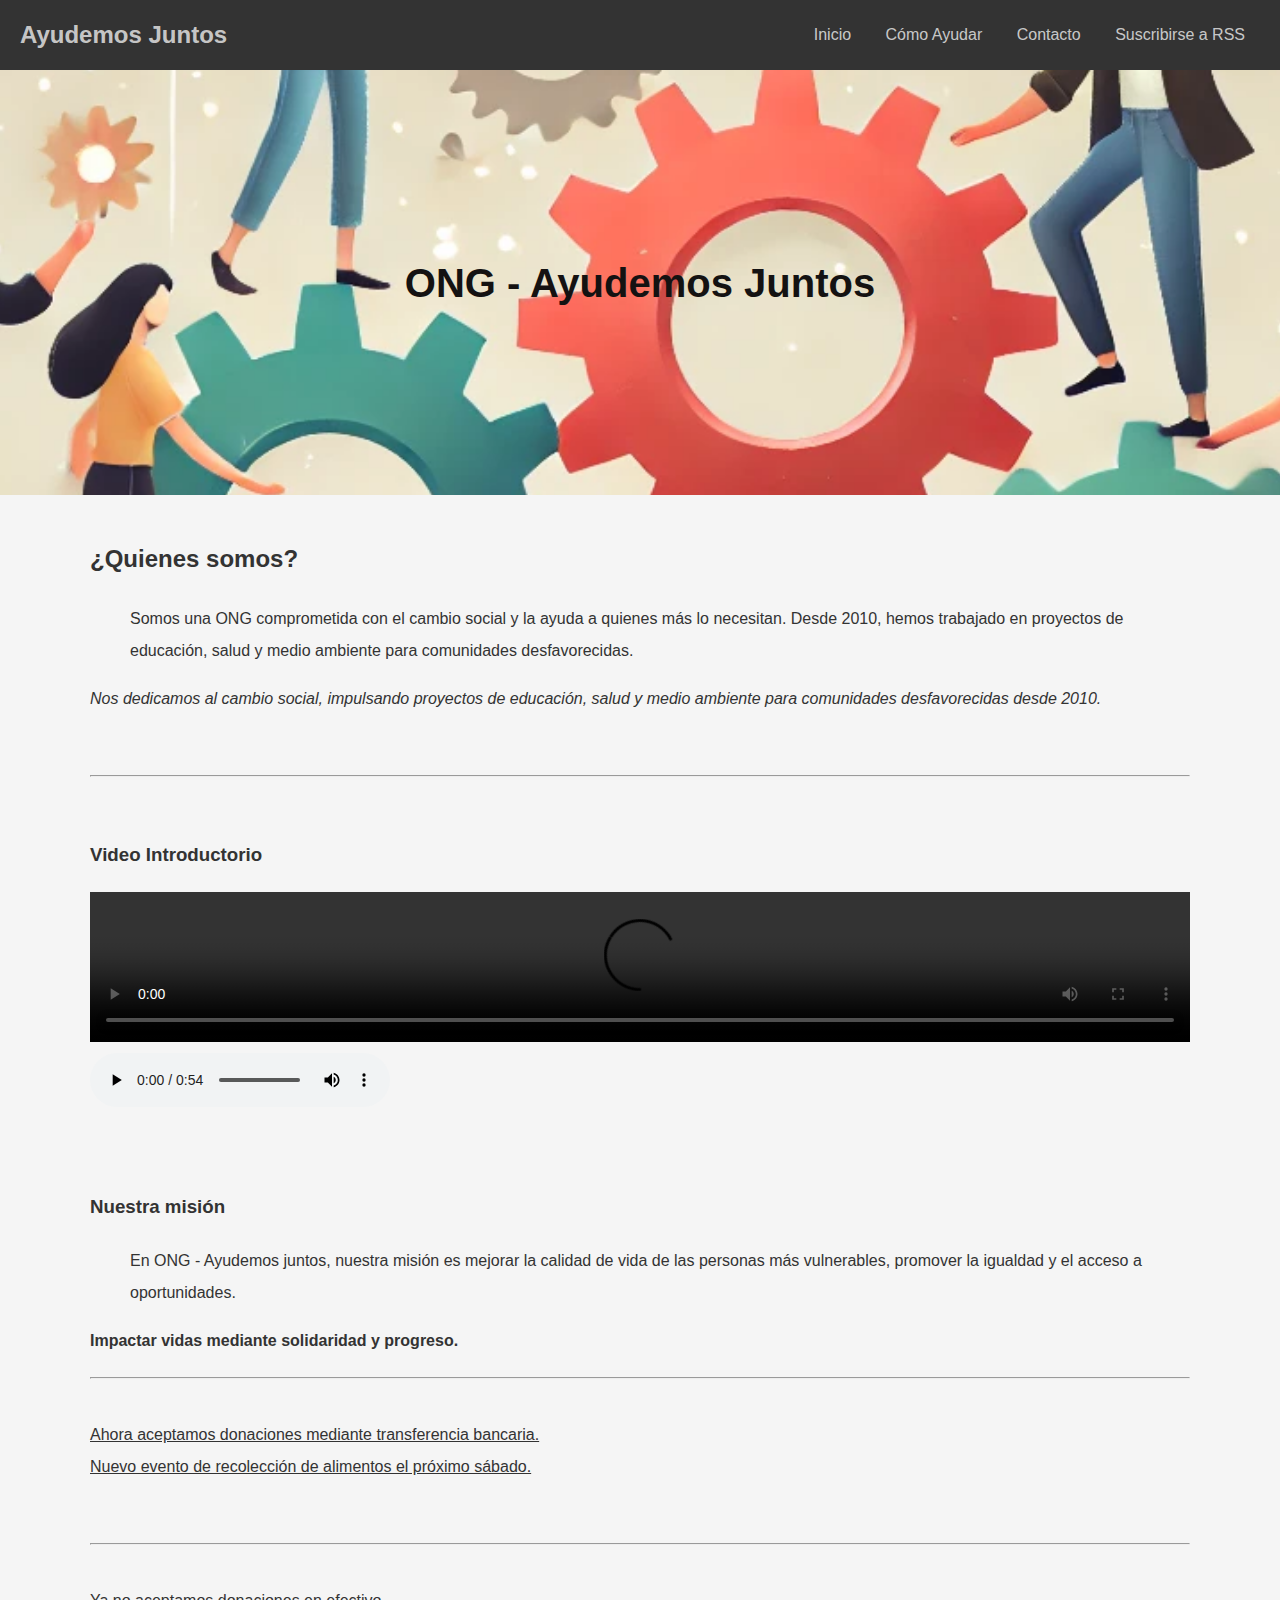
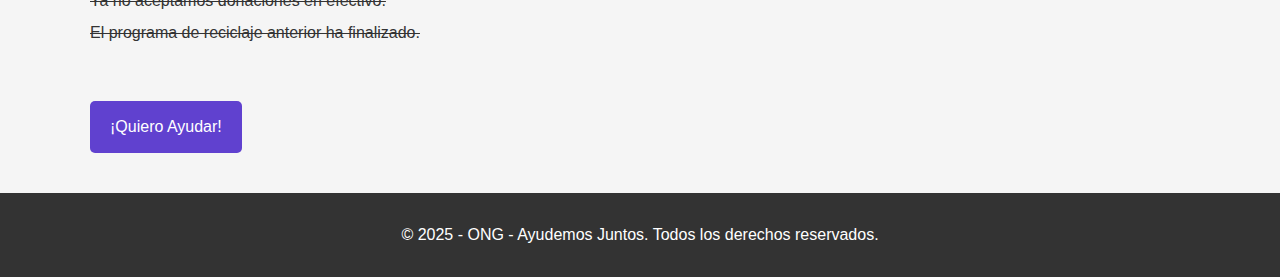
==== index.html @ 5e84c65f "Update and rename Principal.html to index.html" ====
<!-- Si envias el formulario he añadido una barra de tareas vertical ya que en mi página web queda mejor la horizontal en cuanto a diseño por eso esta la barra horizontal en todas las páginas -->
<!DOCTYPE html>
<html lang="es">
<head>
    <meta charset="UTF-8">
    <meta name="viewport" content="width=device-width, initial-scale=1.0">
    <link rel="stylesheet" href="/CSS/Principal.css">
    <title>ONG - Ayudemos Juntos</title>
</head>

<header>
    <nav>
        <div class="nav-izquierda">
            <h1 class="nav-titulo">Ayudemos Juntos</h1>
        </div>

        <div class="nav-derecha">
            <a href="Principal.html">Inicio</a>
            <a href="ComoAyudar.html">Cómo Ayudar</a>
            <a href="Contacto.html">Contacto</a>
            <a href="https://sjuan-05.github.io/sjuan05.github.io/" target="_blank">Suscribirse a RSS</a>
        </div>
    </nav>
</header>

<body>
    <div id="logo">
        <h1>ONG - Ayudemos Juntos</h1>
    </div>

    <div id="nosotros">
        <section class="seccion">
            <h2>¿Quienes somos?</h2>
            <blockquote>Somos una ONG comprometida con el cambio social y la ayuda a quienes más lo necesitan. Desde 2010, hemos trabajado en proyectos de educación, salud y medio ambiente para comunidades desfavorecidas.</blockquote>
            <em>Nos dedicamos al cambio social, impulsando proyectos de educación, salud y medio ambiente para comunidades desfavorecidas desde 2010.</em>
        </section>

        <br>

        <hr>

        <br>

        <section class="seccion" controls>
            <h3>Video Introductorio</h3>
            <video id="video" src="/Archivos/Videos/ONGVideo.mp4" type="video/mp4" controls autoplay></video>
            <audio controls autoplay src="/Archivos/Audios/ONGAudio.mp3" controls>
            </audio>
        </section>

        <br>

        <section class="seccion">
            <h3>Nuestra misión</h3>
            <blockquote>En ONG - Ayudemos juntos, nuestra misión es mejorar la calidad de vida de las personas más vulnerables, promover la igualdad y el acceso a oportunidades.</blockquote>
            <strong>Impactar vidas mediante solidaridad y progreso.</strong>
        </section>

        <hr>

        <br>

        <section class="seccion">
            <div>
                <ins>Ahora aceptamos donaciones mediante transferencia bancaria.</ins>
            </div>
            <div>
                <ins>Nuevo evento de recolección de alimentos el próximo sábado.</ins>
            </div>
        </section>

        <br>

        <hr>

        <br>

        <section class="seccion">
            <div>
                <del>Ya no aceptamos donaciones en efectivo.</del>
            </div>

            <div>
                <del>El programa de reciclaje anterior ha finalizado.</del>
            </div>
        </section>

        <br>

        <section class="seccion">
            <a href="Contacto.html" class="boton">¡Quiero Ayudar!</a>
        </section>
    </div>
</body>

<footer>
    <p>&copy; 2025 - ONG - Ayudemos Juntos. Todos los derechos reservados.</p>
</footer>

</html>
---- CSS/Principal.css ----
body {
    font-family: Arial, sans-serif;
    margin: 0;
    padding: 0;
    line-height: 2;
    background-color: #f4f4f4e7;
    color: #333;
}

nav {
    display: flex;
    justify-content: space-between;
    align-items: center;
    background: #333;
    padding: 10px 20px;
    height: 50px;
    color: #ffffffbe;
}

.nav-izquierda {
    display: flex;
    align-items: center;
}

.nav-titulo {
    font-size: 1.5rem;
    margin: 0;
    color: #ffffffbe;
}

.nav-derecha a {
    color: #ffffffbe;
    text-decoration: none;
    padding: 10px 15px;
}

.nav-derecha a:hover {
    background: #0a3136;
    transition: 0.5s;
    border-radius: 20%;
}

#logo {
    background:url("/Archivos/Fotos/PrincipalFoto.webp");
    background-repeat: no-repeat;
    background-size: 200pc;
    background-position: center;
    height: 425px;
    display: flex;
    justify-content: center;
    align-items: center;
    color: #141212;
    text-align: center;
}

#logo h1 {
    font-size: 2.5rem;
    margin: 0;
}

#nosotros {
    padding: 20px;
    max-width: 1100px;
    margin: auto;
}

#video {
    height: 100%;
    width: 100%;
}

.seccion {
    margin-bottom: 20px;
}

.boton {
    display: inline-block;
    background: #6041cf;
    color: #fff;
    padding: 10px 20px;
    text-decoration: none;
    border-radius: 5px;
}

#boton:hover {
    background: #4d3585;
    transition: 0.3s;
}

footer {
    background: #333;
    color: #fff;
    text-align: center;
    padding: 10px 0;
    position: relative;
    bottom: 0;
    width: 100%;
}
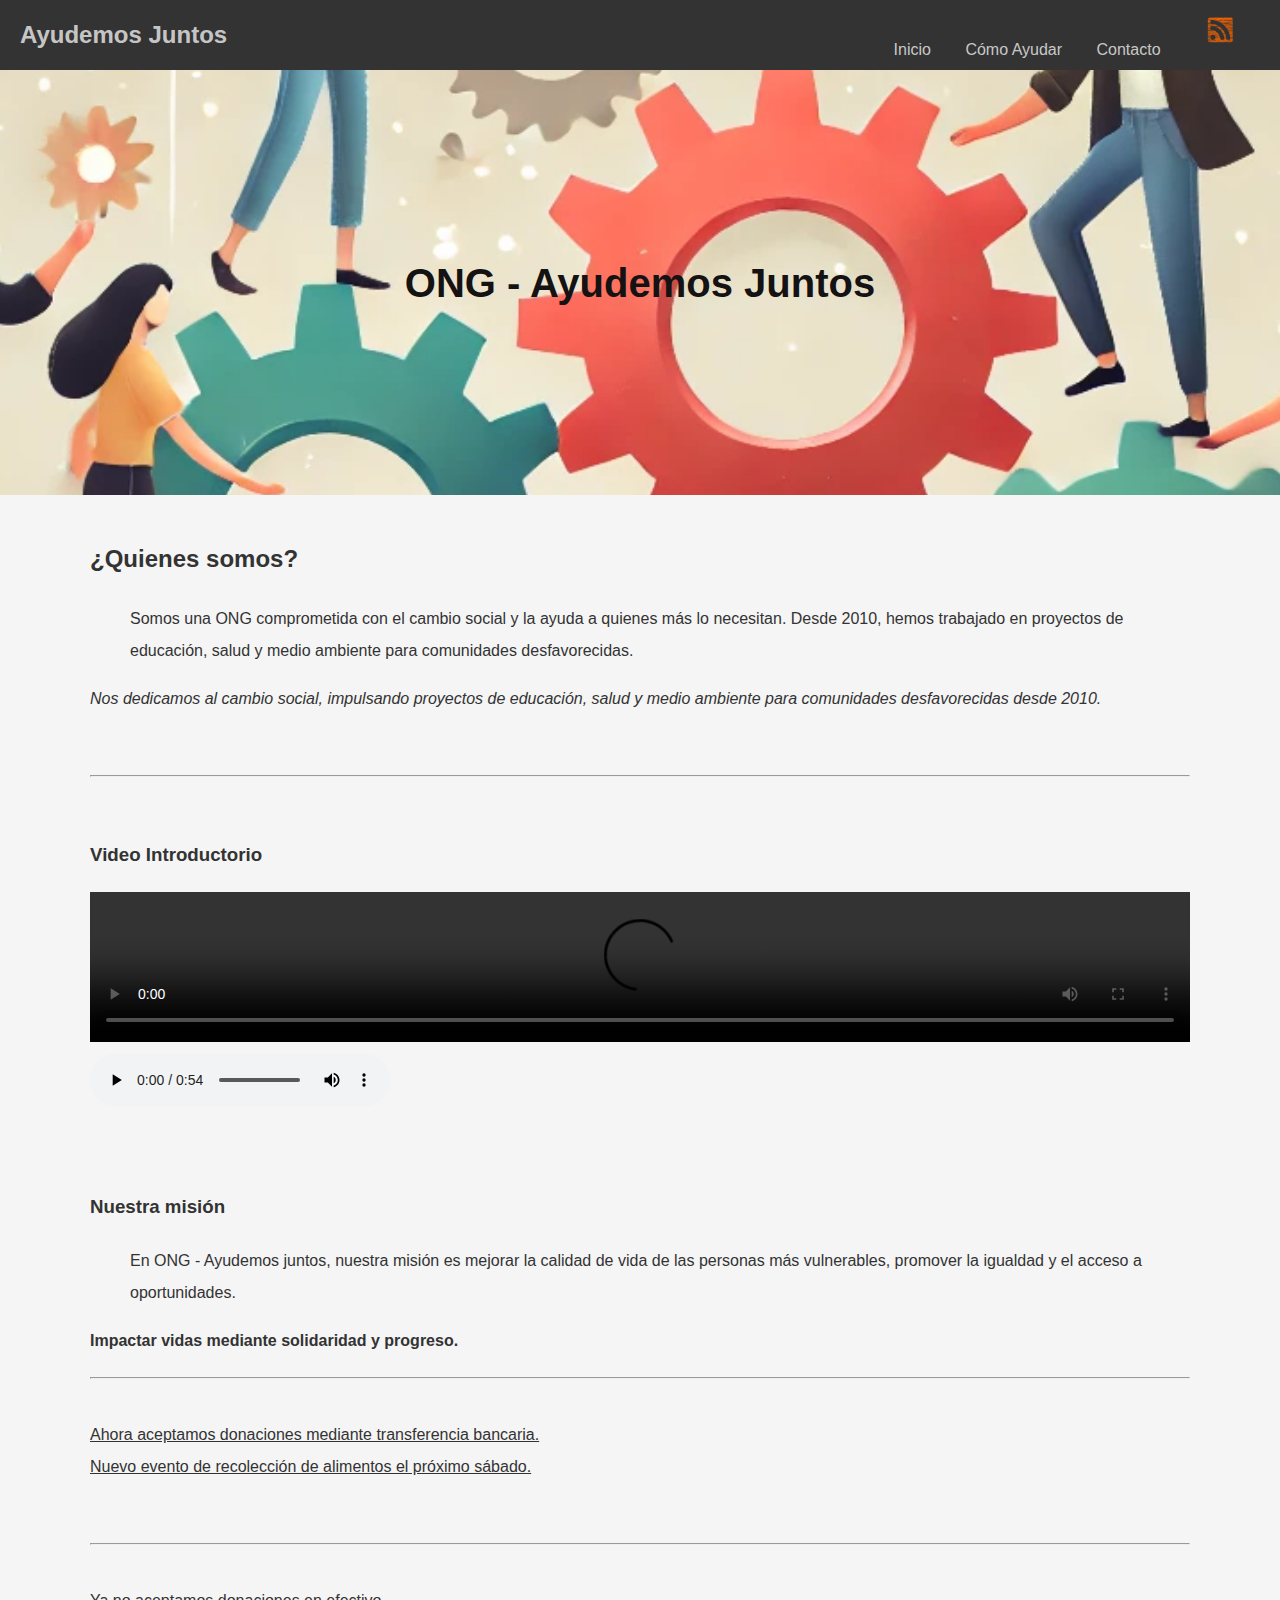
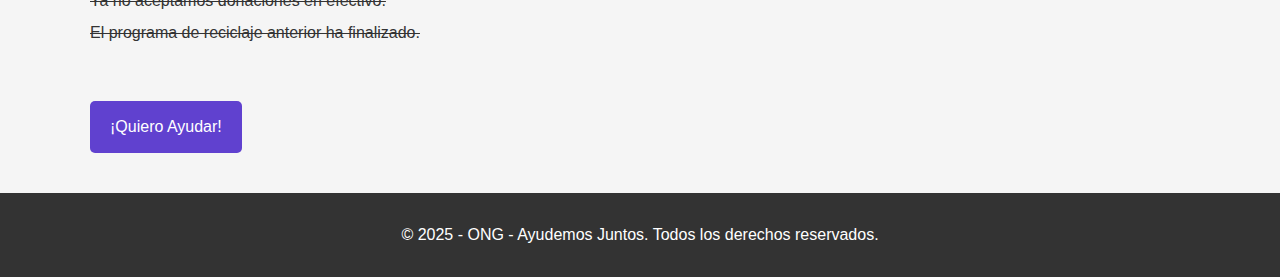
==== commit adbdf2b0: "Update index.html" ====
--- a/index.html
+++ b/index.html
@@ -4,7 +4,7 @@
 <head>
     <meta charset="UTF-8">
     <meta name="viewport" content="width=device-width, initial-scale=1.0">
-    <link rel="stylesheet" href="/CSS/Principal.css">
+    <link rel="stylesheet" href="CSS/Principal.css">
     <title>ONG - Ayudemos Juntos</title>
 </head>
 
@@ -18,7 +18,7 @@
             <a href="Principal.html">Inicio</a>
             <a href="ComoAyudar.html">Cómo Ayudar</a>
             <a href="Contacto.html">Contacto</a>
-            <a href="https://sjuan-05.github.io/sjuan05.github.io/" target="_blank">Suscribirse a RSS</a>
+            <a href="https://sjuan-05.github.io/sjuan05.github.io/" target="_blank"><img src="Archivos/Fotos/social-1834014_1280.png" alt="RSS Photo" width="50px" height="50px"></a>
         </div>
     </nav>
 </header>
@@ -43,8 +43,8 @@
 
         <section class="seccion" controls>
             <h3>Video Introductorio</h3>
-            <video id="video" src="/Archivos/Videos/ONGVideo.mp4" type="video/mp4" controls autoplay></video>
-            <audio controls autoplay src="/Archivos/Audios/ONGAudio.mp3" controls>
+            <video id="video" src="Archivos/Videos/ONGVideo.mp4" type="video/mp4" controls autoplay></video>
+            <audio controls autoplay src="Archivos/Audios/ONGAudio.mp3" controls>
             </audio>
         </section>
 
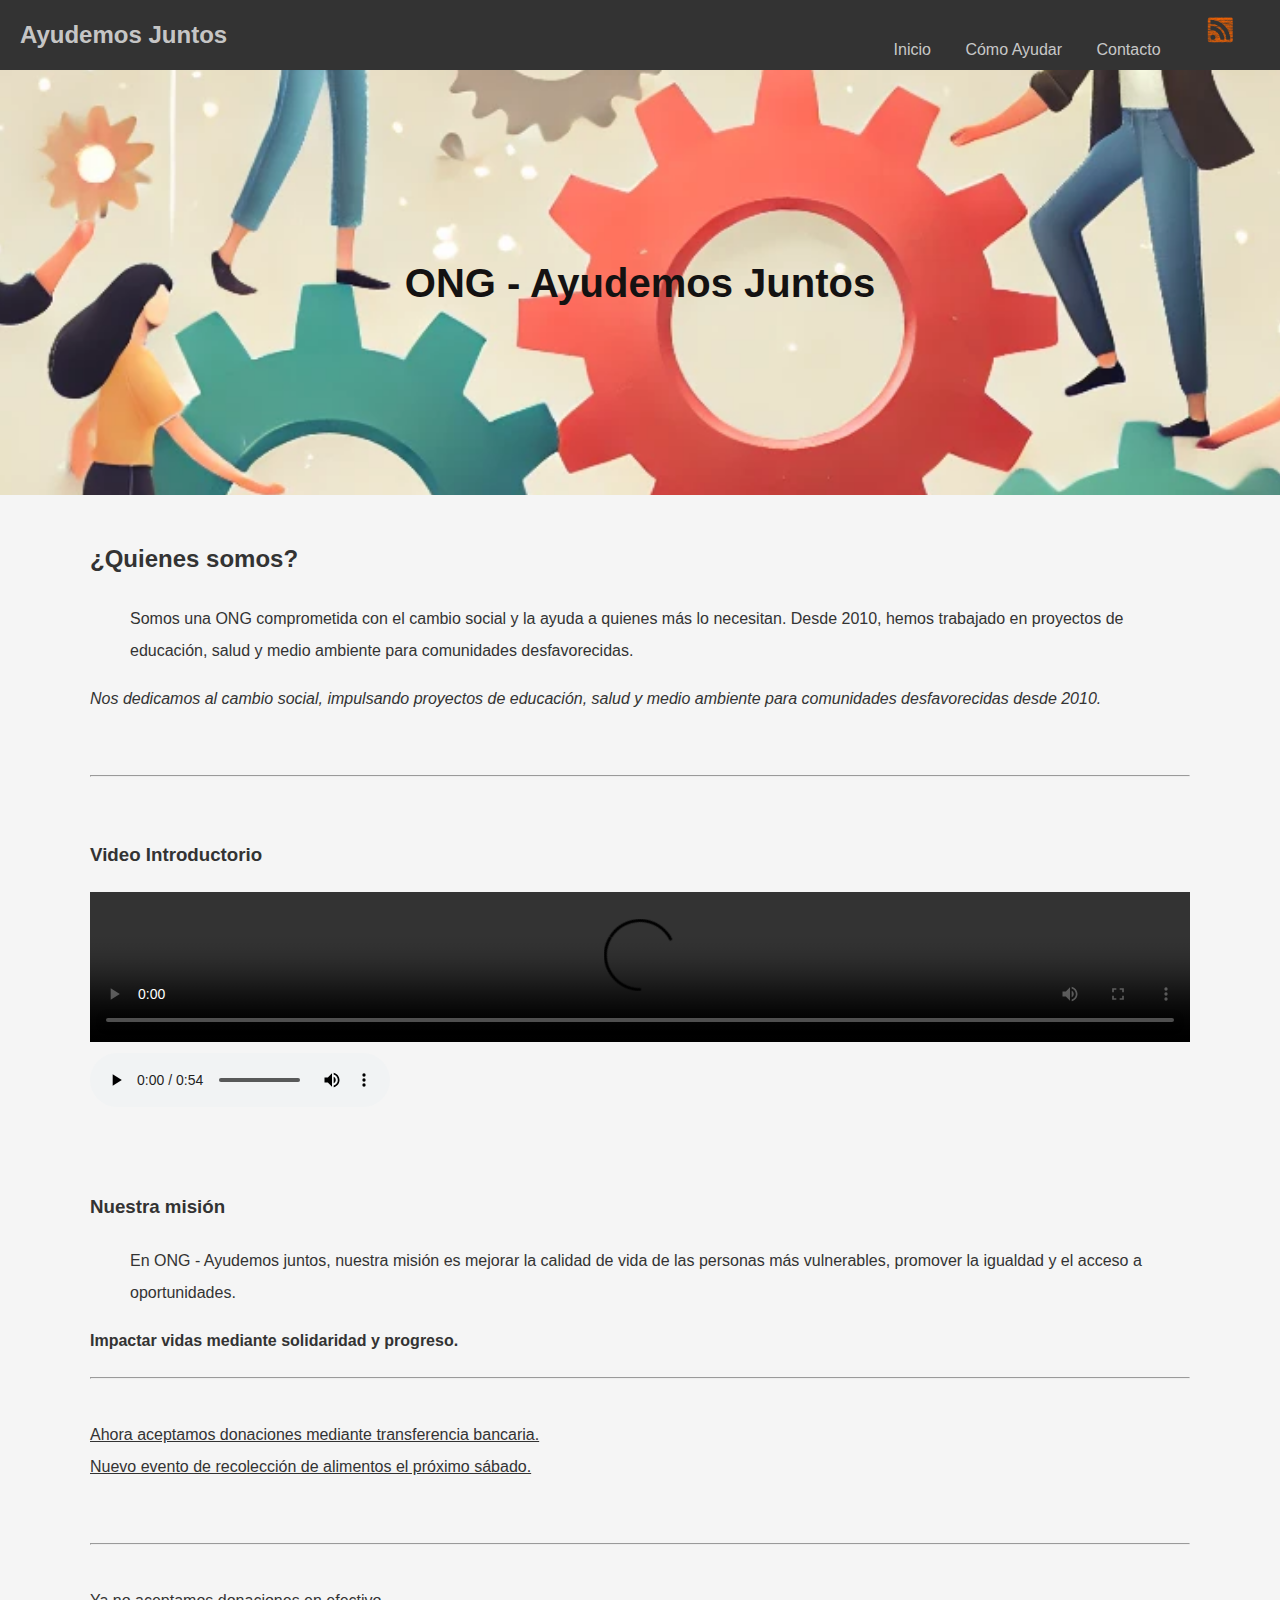
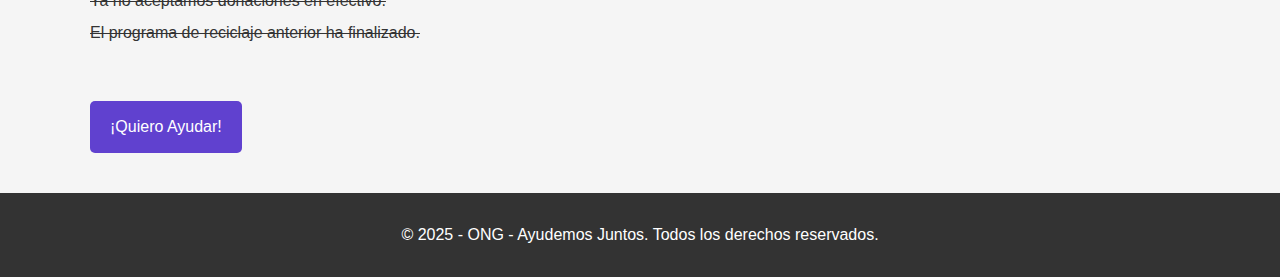
==== commit bb41fb9f: "Update index.html" ====
--- a/index.html
+++ b/index.html
@@ -18,7 +18,7 @@
             <a href="Principal.html">Inicio</a>
             <a href="ComoAyudar.html">Cómo Ayudar</a>
             <a href="Contacto.html">Contacto</a>
-            <a href="https://sjuan-05.github.io/sjuan05.github.io/" target="_blank"><img src="Archivos/Fotos/social-1834014_1280.png" alt="RSS Photo" width="50px" height="50px"></a>
+            <a href="https://sjuan-05.github.io/sjuan05.github.io/rss.xml" target="_blank"><img src="Archivos/Fotos/social-1834014_1280.png" alt="RSS Photo" width="50px" height="50px"></a>
         </div>
     </nav>
 </header>
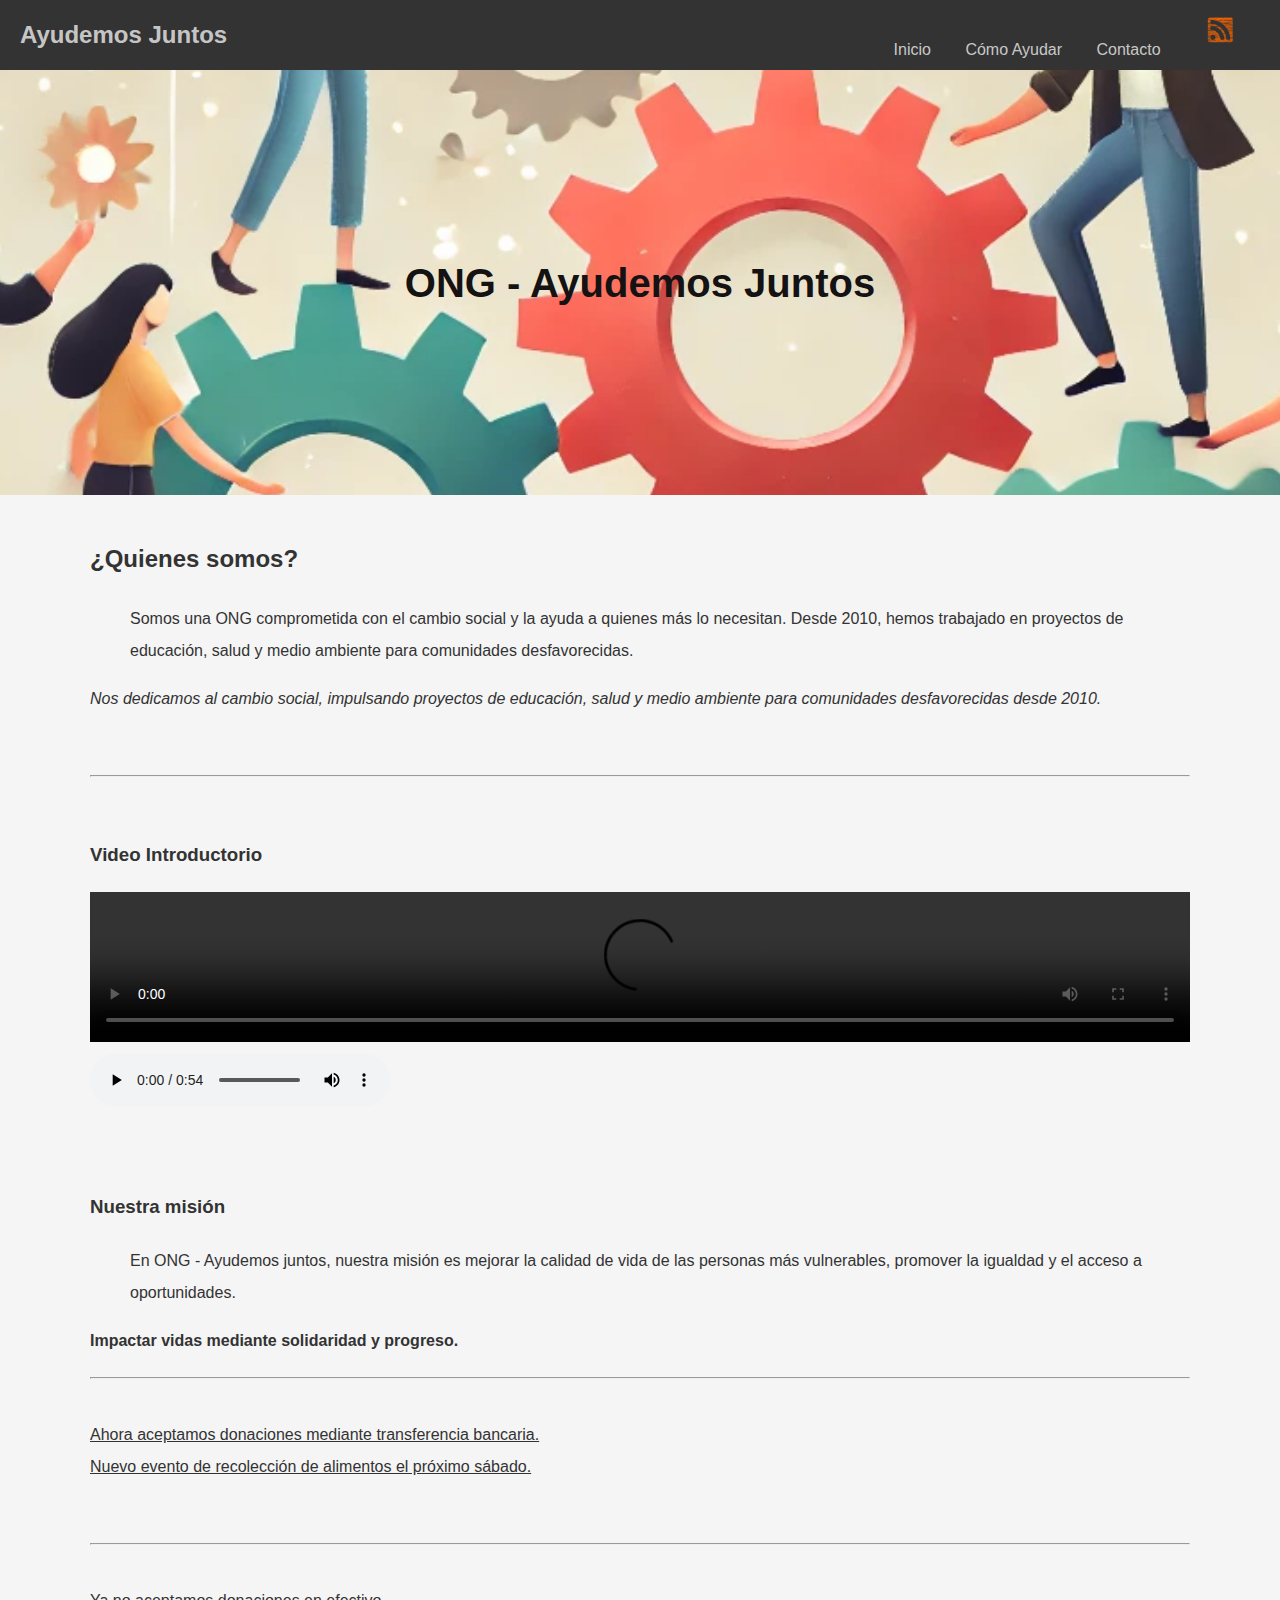
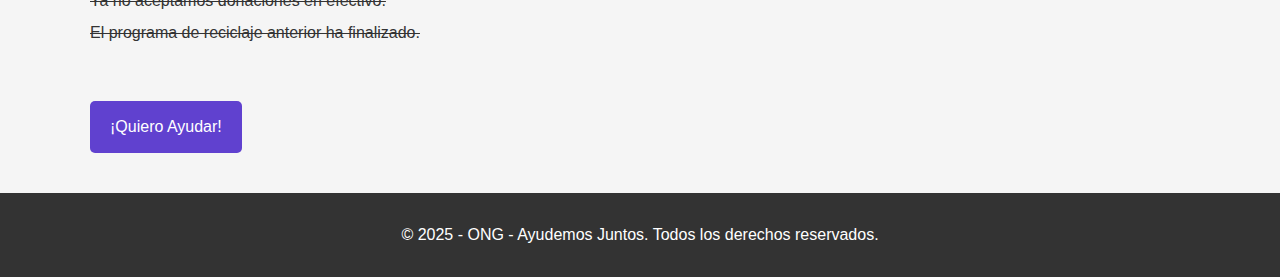
==== commit f9a778fb: "Update index.html" ====
--- a/index.html
+++ b/index.html
@@ -15,7 +15,7 @@
         </div>
 
         <div class="nav-derecha">
-            <a href="Principal.html">Inicio</a>
+            <a href="index.html">Inicio</a>
             <a href="ComoAyudar.html">Cómo Ayudar</a>
             <a href="Contacto.html">Contacto</a>
             <a href="https://sjuan-05.github.io/sjuan05.github.io/rss.xml" target="_blank"><img src="Archivos/Fotos/social-1834014_1280.png" alt="RSS Photo" width="50px" height="50px"></a>
